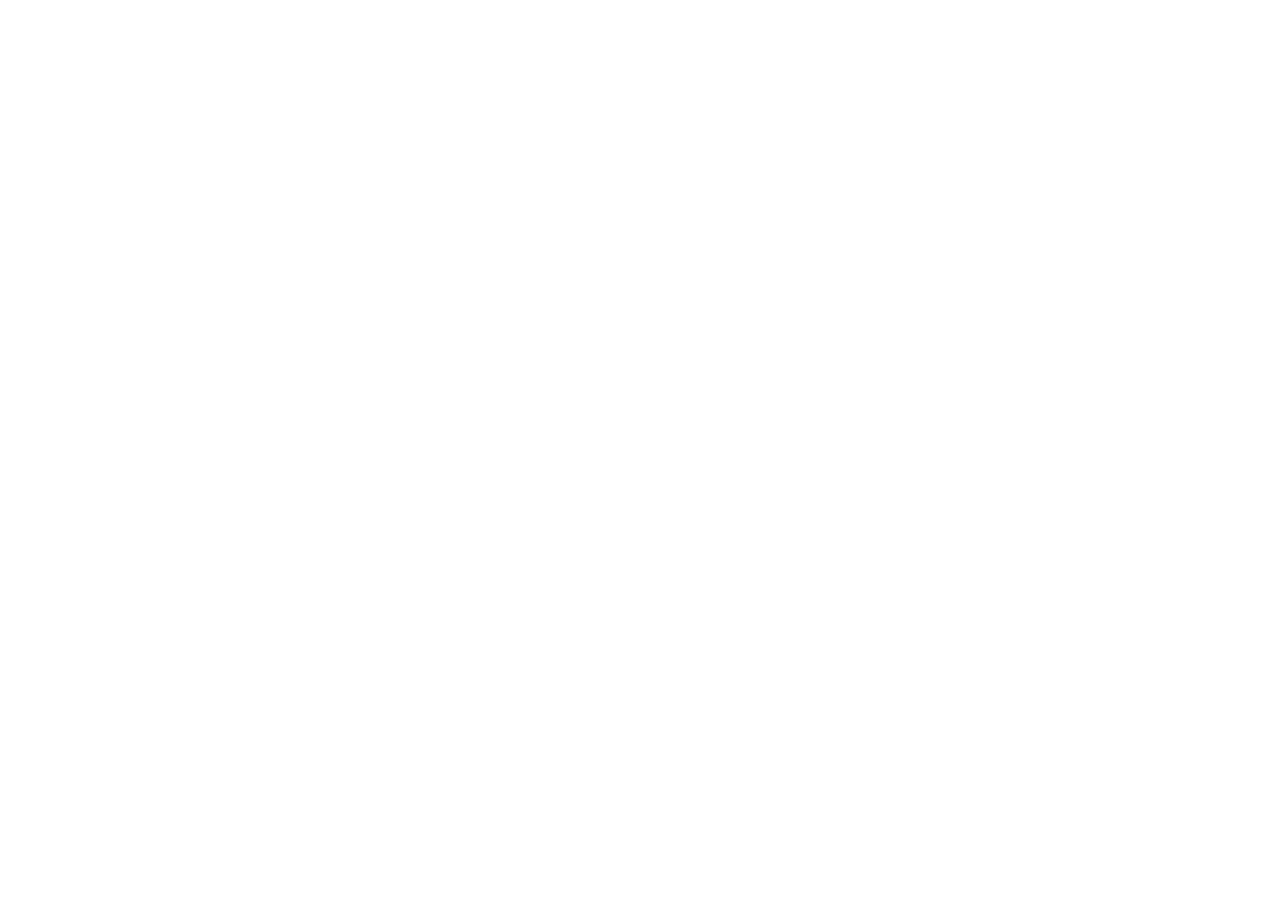
==== index.html @ 07d36ee2 "Initial commit" ====
<html lang="en">
<head>
    <meta charset="UTF-8">
    <meta name="viewport" content="width=device-width, initial-scale=1.0">
    <title>Our World</title>
    <!--link to CSS below-->
    <link href="css/style.css" rel="stylesheet">
</head>
</html>
---- css/style.css ----
/*CSS style for term project by Drew Woodfolk*/
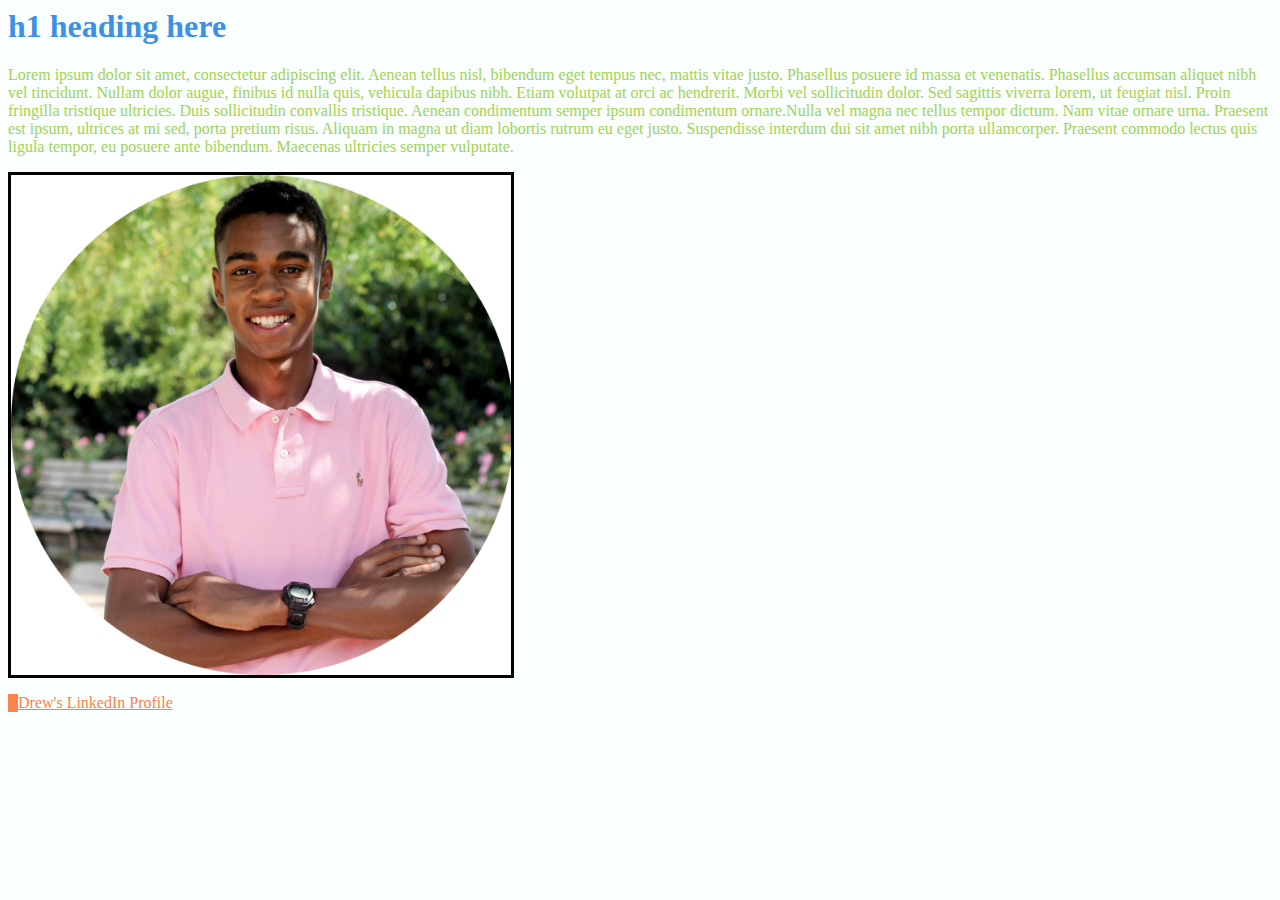
==== commit d98ad569: "Update index.html" ====
--- a/index.html
+++ b/index.html
@@ -2,8 +2,23 @@
 <head>
     <meta charset="UTF-8">
     <meta name="viewport" content="width=device-width, initial-scale=1.0">
-    <title>Our World</title>
+    <title>cp5 prototype</title>
     <!--link to CSS below-->
     <link href="css/style.css" rel="stylesheet">
 </head>
+<body>
+<h1>h1 heading here</h1>
+<p>
+    Lorem ipsum dolor sit amet, consectetur adipiscing elit. Aenean tellus nisl, bibendum eget tempus nec, mattis vitae justo. 
+    Phasellus posuere id massa et venenatis. Phasellus accumsan aliquet nibh vel tincidunt. Nullam dolor augue, finibus id nulla quis, vehicula 
+    dapibus nibh. Etiam volutpat at orci ac hendrerit. Morbi vel sollicitudin dolor. Sed sagittis viverra lorem, ut feugiat nisl. Proin fringilla tristique 
+    ultricies. Duis sollicitudin convallis tristique. Aenean condimentum semper ipsum condimentum ornare.Nulla vel magna nec tellus tempor dictum. Nam vitae
+     ornare urna. Praesent est ipsum, ultrices at mi sed, porta pretium risus. Aliquam in magna ut diam lobortis rutrum eu eget justo. Suspendisse interdum dui 
+     sit amet nibh porta ullamcorper. Praesent commodo lectus quis ligula tempor, eu posuere ante bibendum. Maecenas ultricies semper vulputate.
+</p>
+<img id="image1" image1 src="images/headshot.jpg" alt="headshot of Drew Woodfolk" width="500" height="500">
+<p id="link1">
+<a href="https://www.linkedin.com/in/dwoodfolk22/">Drew's LinkedIn Profile</a>
+</p>
+</body>
 </html> --- a/css/style.css
+++ b/css/style.css
@@ -1 +1,19 @@
 /*CSS style for term project by Drew Woodfolk*/
+body{
+background-color: #fafffd;
+}
+h1{
+    color: #3C91E6;
+}
+p{
+    color: #9fd356;
+}
+a{
+    color: #fa824c;
+}
+#image1{
+border: 3px solid black;
+}
+#link1{
+border-left: 10px solid #fa824c;
+}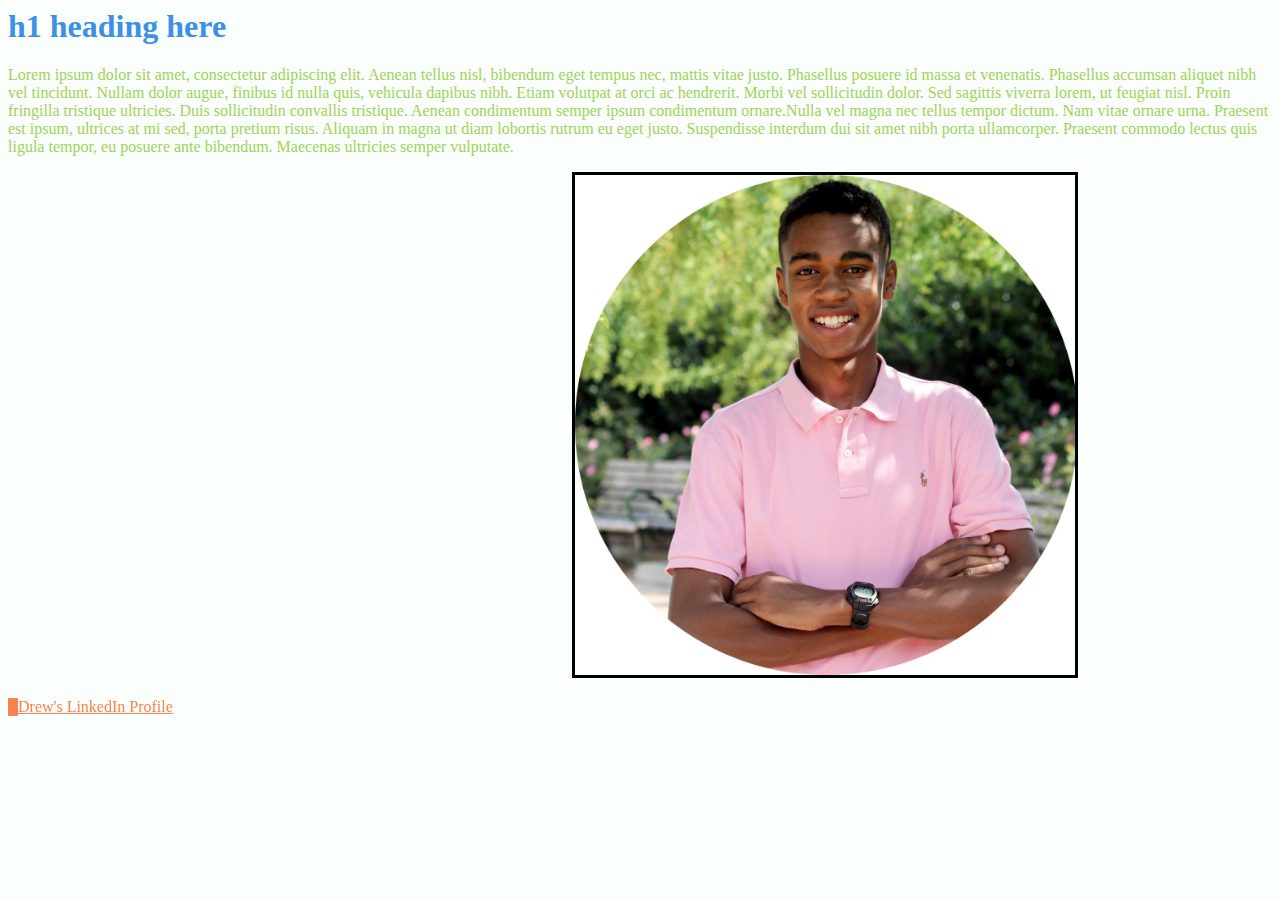
==== commit 0659e360: "C.10 updates" ====
--- a/index.html
+++ b/index.html
@@ -4,10 +4,15 @@
     <meta name="viewport" content="width=device-width, initial-scale=1.0">
     <title>cp5 prototype</title>
     <!--link to CSS below-->
+    <link rel="stylesheet" href="https://cdn.jsdelivr.net/npm/bootstrap@4.5.3/dist/css/bootstrap.min.css" integrity="sha384-TX8t27EcRE3e/ihU7zmQxVncDAy5uIKz4rEkgIXeMed4M0jlfIDPvg6uqKI2xXr2" crossorigin="anonymous">
     <link href="css/style.css" rel="stylesheet">
 </head>
 <body>
+<main class="container">
+<section class="col-8 offset-2">
+<div class="row">
 <h1>h1 heading here</h1>
+</div>
 <p>
     Lorem ipsum dolor sit amet, consectetur adipiscing elit. Aenean tellus nisl, bibendum eget tempus nec, mattis vitae justo. 
     Phasellus posuere id massa et venenatis. Phasellus accumsan aliquet nibh vel tincidunt. Nullam dolor augue, finibus id nulla quis, vehicula 
@@ -16,9 +21,12 @@
      ornare urna. Praesent est ipsum, ultrices at mi sed, porta pretium risus. Aliquam in magna ut diam lobortis rutrum eu eget justo. Suspendisse interdum dui 
      sit amet nibh porta ullamcorper. Praesent commodo lectus quis ligula tempor, eu posuere ante bibendum. Maecenas ultricies semper vulputate.
 </p>
+<iframe width="560" height="315" src="https://www.youtube.com/embed/akcP7DQ2SQs" frameborder="0" allow="accelerometer; autoplay; clipboard-write; encrypted-media; gyroscope; picture-in-picture" allowfullscreen></iframe>
 <img id="image1" image1 src="images/headshot.jpg" alt="headshot of Drew Woodfolk" width="500" height="500">
 <p id="link1">
 <a href="https://www.linkedin.com/in/dwoodfolk22/">Drew's LinkedIn Profile</a>
 </p>
+</section>
+</main>
 </body>
 </html> 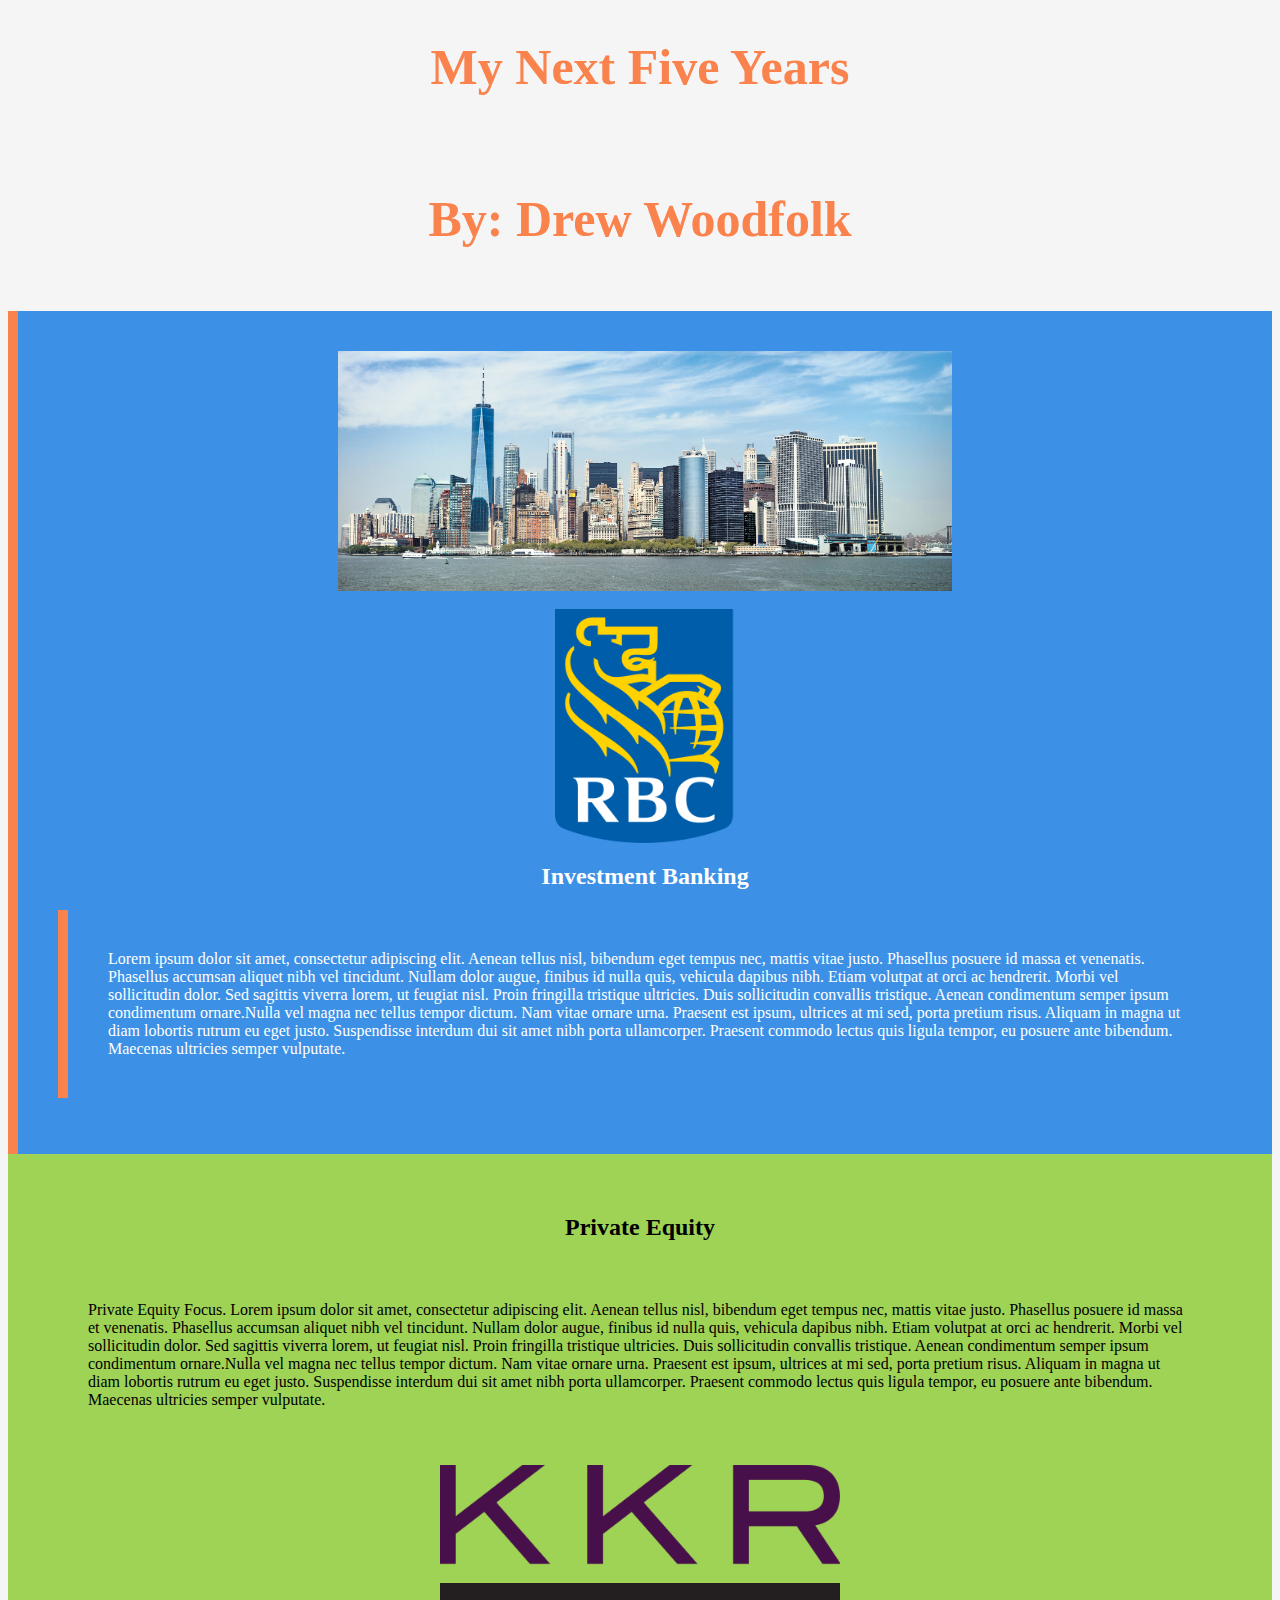
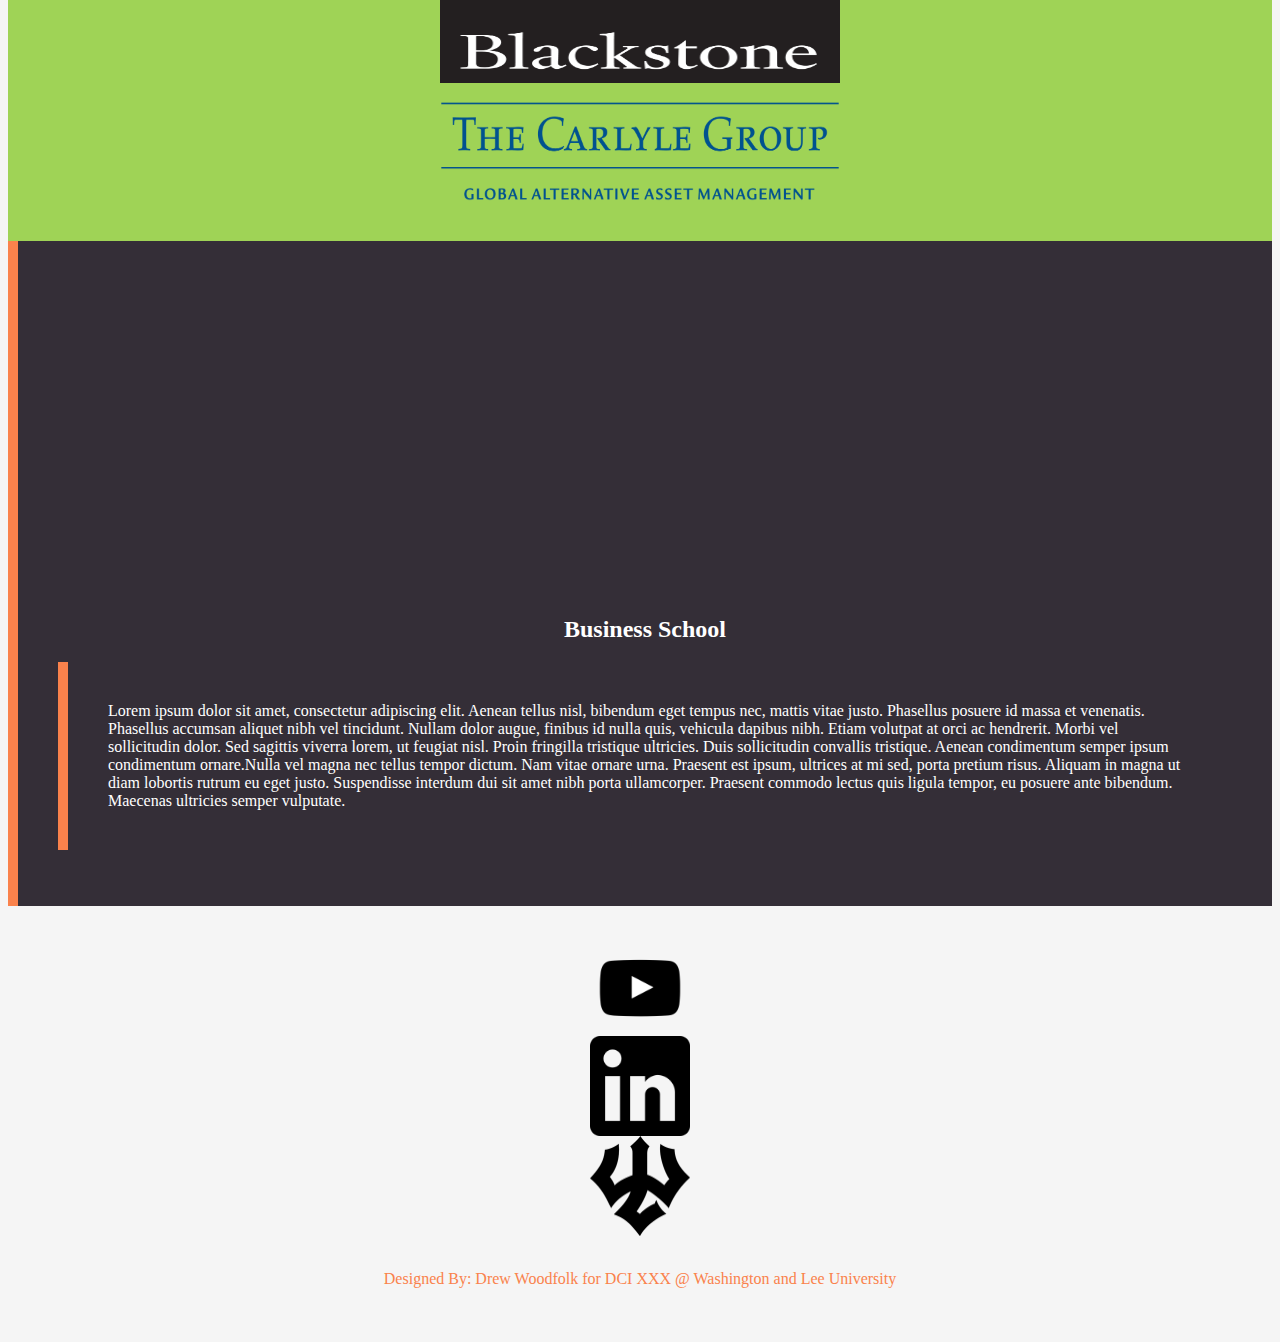
==== commit 066755a2: "Final Project" ====
--- a/index.html
+++ b/index.html
@@ -2,31 +2,93 @@
 <head>
     <meta charset="UTF-8">
     <meta name="viewport" content="width=device-width, initial-scale=1.0">
-    <title>cp5 prototype</title>
+    <title>My Next Five Years</title>
     <!--link to CSS below-->
     <link rel="stylesheet" href="https://cdn.jsdelivr.net/npm/bootstrap@4.5.3/dist/css/bootstrap.min.css" integrity="sha384-TX8t27EcRE3e/ihU7zmQxVncDAy5uIKz4rEkgIXeMed4M0jlfIDPvg6uqKI2xXr2" crossorigin="anonymous">
     <link href="css/style.css" rel="stylesheet">
 </head>
 <body>
-<main class="container">
-<section class="col-8 offset-2">
-<div class="row">
-<h1>h1 heading here</h1>
-</div>
-<p>
-    Lorem ipsum dolor sit amet, consectetur adipiscing elit. Aenean tellus nisl, bibendum eget tempus nec, mattis vitae justo. 
-    Phasellus posuere id massa et venenatis. Phasellus accumsan aliquet nibh vel tincidunt. Nullam dolor augue, finibus id nulla quis, vehicula 
-    dapibus nibh. Etiam volutpat at orci ac hendrerit. Morbi vel sollicitudin dolor. Sed sagittis viverra lorem, ut feugiat nisl. Proin fringilla tristique 
-    ultricies. Duis sollicitudin convallis tristique. Aenean condimentum semper ipsum condimentum ornare.Nulla vel magna nec tellus tempor dictum. Nam vitae
-     ornare urna. Praesent est ipsum, ultrices at mi sed, porta pretium risus. Aliquam in magna ut diam lobortis rutrum eu eget justo. Suspendisse interdum dui 
-     sit amet nibh porta ullamcorper. Praesent commodo lectus quis ligula tempor, eu posuere ante bibendum. Maecenas ultricies semper vulputate.
-</p>
-<iframe width="560" height="315" src="https://www.youtube.com/embed/akcP7DQ2SQs" frameborder="0" allow="accelerometer; autoplay; clipboard-write; encrypted-media; gyroscope; picture-in-picture" allowfullscreen></iframe>
-<img id="image1" image1 src="images/headshot.jpg" alt="headshot of Drew Woodfolk" width="500" height="500">
-<p id="link1">
-<a href="https://www.linkedin.com/in/dwoodfolk22/">Drew's LinkedIn Profile</a>
-</p>
-</section>
-</main>
+<h1>My Next Five Years</h1>
+<h1>By: Drew Woodfolk</h1>
+
+<div class="row" id="ibsection">
+        <div class="col-md-6">
+            <img id="image2" image2 src="images/nycskyline.jpg" alt="NYC Panoramic Skyline" width="614" height="240">
+            <br>
+            <img id="image3" image3 src="images/rbclogo.jpg" alt="RBC Capital Markets logo" width="180" height="234">
+        </div>
+        <div class="col-md-6">
+            <h2 id="ibtitle">Investment Banking</h2>
+            <p id="ibsection">
+                Lorem ipsum dolor sit amet, consectetur adipiscing elit. Aenean tellus nisl, bibendum eget tempus nec, mattis vitae justo. 
+                Phasellus posuere id massa et venenatis. Phasellus accumsan aliquet nibh vel tincidunt. Nullam dolor augue, finibus id nulla quis, vehicula 
+                dapibus nibh. Etiam volutpat at orci ac hendrerit. Morbi vel sollicitudin dolor. Sed sagittis viverra lorem, ut feugiat nisl. Proin fringilla tristique 
+                ultricies. Duis sollicitudin convallis tristique. Aenean condimentum semper ipsum condimentum ornare.Nulla vel magna nec tellus tempor dictum. Nam vitae
+                 ornare urna. Praesent est ipsum, ultrices at mi sed, porta pretium risus. Aliquam in magna ut diam lobortis rutrum eu eget justo. Suspendisse interdum dui 
+                 sit amet nibh porta ullamcorper. Praesent commodo lectus quis ligula tempor, eu posuere ante bibendum. Maecenas ultricies semper vulputate.
+            </p>
+        </div>
+</div>    
+
+<div class="row" id="pesection">
+    <div class="col-md-6">
+        <h2 id="petitle">Private Equity</h2>
+        <p id="pesection">
+             Private Equity Focus. Lorem ipsum dolor sit amet, consectetur adipiscing elit. Aenean tellus nisl, bibendum eget tempus nec, mattis vitae justo. 
+            Phasellus posuere id massa et venenatis. Phasellus accumsan aliquet nibh vel tincidunt. Nullam dolor augue, finibus id nulla quis, vehicula 
+            dapibus nibh. Etiam volutpat at orci ac hendrerit. Morbi vel sollicitudin dolor. Sed sagittis viverra lorem, ut feugiat nisl. Proin fringilla tristique 
+            ultricies. Duis sollicitudin convallis tristique. Aenean condimentum semper ipsum condimentum ornare.Nulla vel magna nec tellus tempor dictum. Nam vitae
+             ornare urna. Praesent est ipsum, ultrices at mi sed, porta pretium risus. Aliquam in magna ut diam lobortis rutrum eu eget justo. Suspendisse interdum dui 
+             sit amet nibh porta ullamcorper. Praesent commodo lectus quis ligula tempor, eu posuere ante bibendum. Maecenas ultricies semper vulputate.
+        </p>
+    </div>
+    <div class="col-md-6">
+        <img id="image4" image4 src="images/kkrlogo.jpg" alt="KKR Logo" width="400" height="100">
+        <br>
+        <img id="image5" image5 src="images/blackstonelogo.jpg" alt="Blackstone Logo" width="400" height="100">
+        <br>
+        <img id="image6" image6 src="images/carlylelogo.jpg" alt="Carlyle Logo" width="400" height="100">
+    </div>
+</div> 
+
+<div class="row" id="bschoolsection">
+    <div class="col-md-6">
+        <iframe id=video1 width="560" height="315" src="https://www.youtube.com/embed/11vA1db9mag" frameborder="0" allow="accelerometer; autoplay; clipboard-write; encrypted-media; gyroscope; picture-in-picture" allowfullscreen></iframe>
+    </div>
+    <div class="col-md-6">
+        <h2 id="bschooltitle">Business School</h2>
+        <p id="bschoolsection">
+            Lorem ipsum dolor sit amet, consectetur adipiscing elit. Aenean tellus nisl, bibendum eget tempus nec, mattis vitae justo. 
+            Phasellus posuere id massa et venenatis. Phasellus accumsan aliquet nibh vel tincidunt. Nullam dolor augue, finibus id nulla quis, vehicula 
+            dapibus nibh. Etiam volutpat at orci ac hendrerit. Morbi vel sollicitudin dolor. Sed sagittis viverra lorem, ut feugiat nisl. Proin fringilla tristique 
+            ultricies. Duis sollicitudin convallis tristique. Aenean condimentum semper ipsum condimentum ornare.Nulla vel magna nec tellus tempor dictum. Nam vitae
+             ornare urna. Praesent est ipsum, ultrices at mi sed, porta pretium risus. Aliquam in magna ut diam lobortis rutrum eu eget justo. Suspendisse interdum dui 
+             sit amet nibh porta ullamcorper. Praesent commodo lectus quis ligula tempor, eu posuere ante bibendum. Maecenas ultricies semper vulputate.
+        </p>
+    </div>
+</div>  
+
+
+
 </body>
+
+<footer>
+    <div class="row">
+        <div class="col-sm">
+        </div>
+        <div class="col-sm">
+            <a href="https://www.youtube.com/channel/UCI2eD7iI0IxWaiwhaTLkl5g"><img id="logo1" image1 src="images/youtubelogo.jpg" alt="Youtube Logo" width="100" height="100"></a>
+        </div>
+        <div class="col-sm">
+            <a href="https://www.linkedin.com/in/dwoodfolk22/"><img id="logo2" image1 src="images/linkedinlogo.jpg" alt="LinkedIn Logo" width="100" height="100"></a>
+        </div>
+        <div class="col-sm">
+            <a href="https://generalssports.com/sports/mens-cross-country/roster/drew-woodfolk/6697"><img id="logo3" image1 src="images/w&llogo.jpg" alt="W&L Trident Logo" width="100" height="100"></a>
+        </div>
+        <div class="col-sm">
+        </div>
+      </div>
+    <br>
+    <p id="footertext"> Designed By: Drew Woodfolk for DCI XXX @ Washington and Lee University</p>
+</footer>
 </html> --- a/css/style.css
+++ b/css/style.css
@@ -1,12 +1,18 @@
 /*CSS style for term project by Drew Woodfolk*/
 body{
-background-color: #fafffd;
+    background-color: whitesmoke;
 }
 h1{
-    color: #3C91E6;
+    text-align: center;
+    color:  #fa824c;
+    padding: 30px;
+    margin-top: 0px;
+    background-color:whitesmoke;
+    font-size: 50px;
+
 }
 p{
-    color: #9fd356;
+    color: white;
 }
 a{
     color: #fa824c;
@@ -14,6 +20,77 @@
 #image1{
 border: 3px solid black;
 }
+#image2{
+    display: block;
+    margin-left: auto;
+    margin-right: auto;
+}
+#image3{
+    display: block;
+    margin-left: auto;
+    margin-right: auto;
+}
+#image4{
+    display: block;
+    margin-left: auto;
+    margin-right: auto;
+}
+#image5{
+    display: block;
+    margin-left: auto;
+    margin-right: auto;
+}
+#image6{
+    display: block;
+    margin-left: auto;
+    margin-right: auto;
+}
+#video1{
+    display: block;
+    margin-left: auto;
+    margin-right: auto;
+}
 #link1{
 border-left: 10px solid #fa824c;
-}+}
+footer{
+   padding: 30px; 
+   color: #fa824c;
+   background-color: whitesmoke;
+   text-align: center;
+}
+#footertext{
+    color: #fa824c;
+}
+#ibsection{
+    background-color: #3c91e6;
+    color: white;
+    padding: 40px;
+    border-left: 10px solid #fa824c;
+}
+#ibtitle{
+    text-align: center;
+    color: white;
+}
+#ibwriting{
+    text-align: center;
+}
+#pesection{
+    background-color: #9fd356;
+    padding: 40px;
+    color: black;
+   
+}
+#petitle{
+    text-align: center;
+    color: black;
+}
+#bschoolsection{
+    background-color: #342e37;
+    padding: 40px;
+    border-left: 10px solid #fa824c;
+}
+#bschooltitle{
+    text-align: center;
+    color: white;
+}
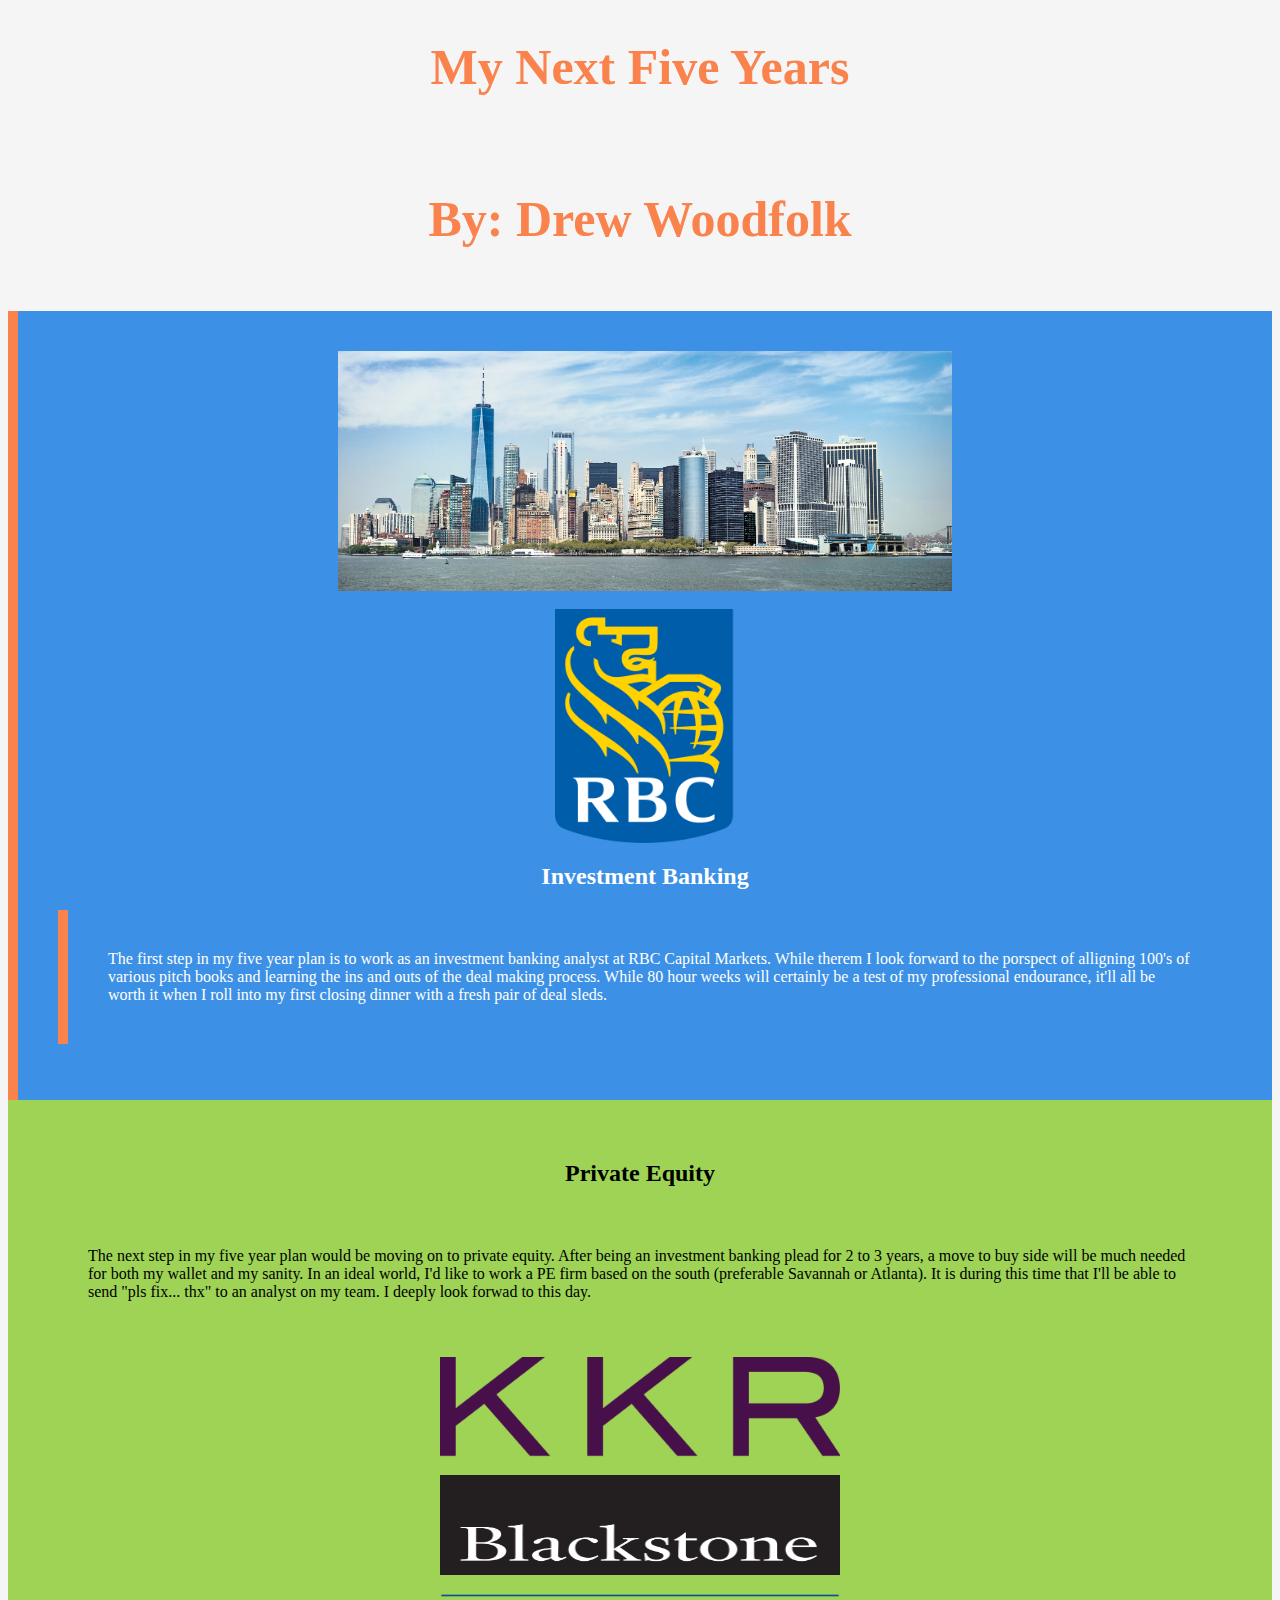
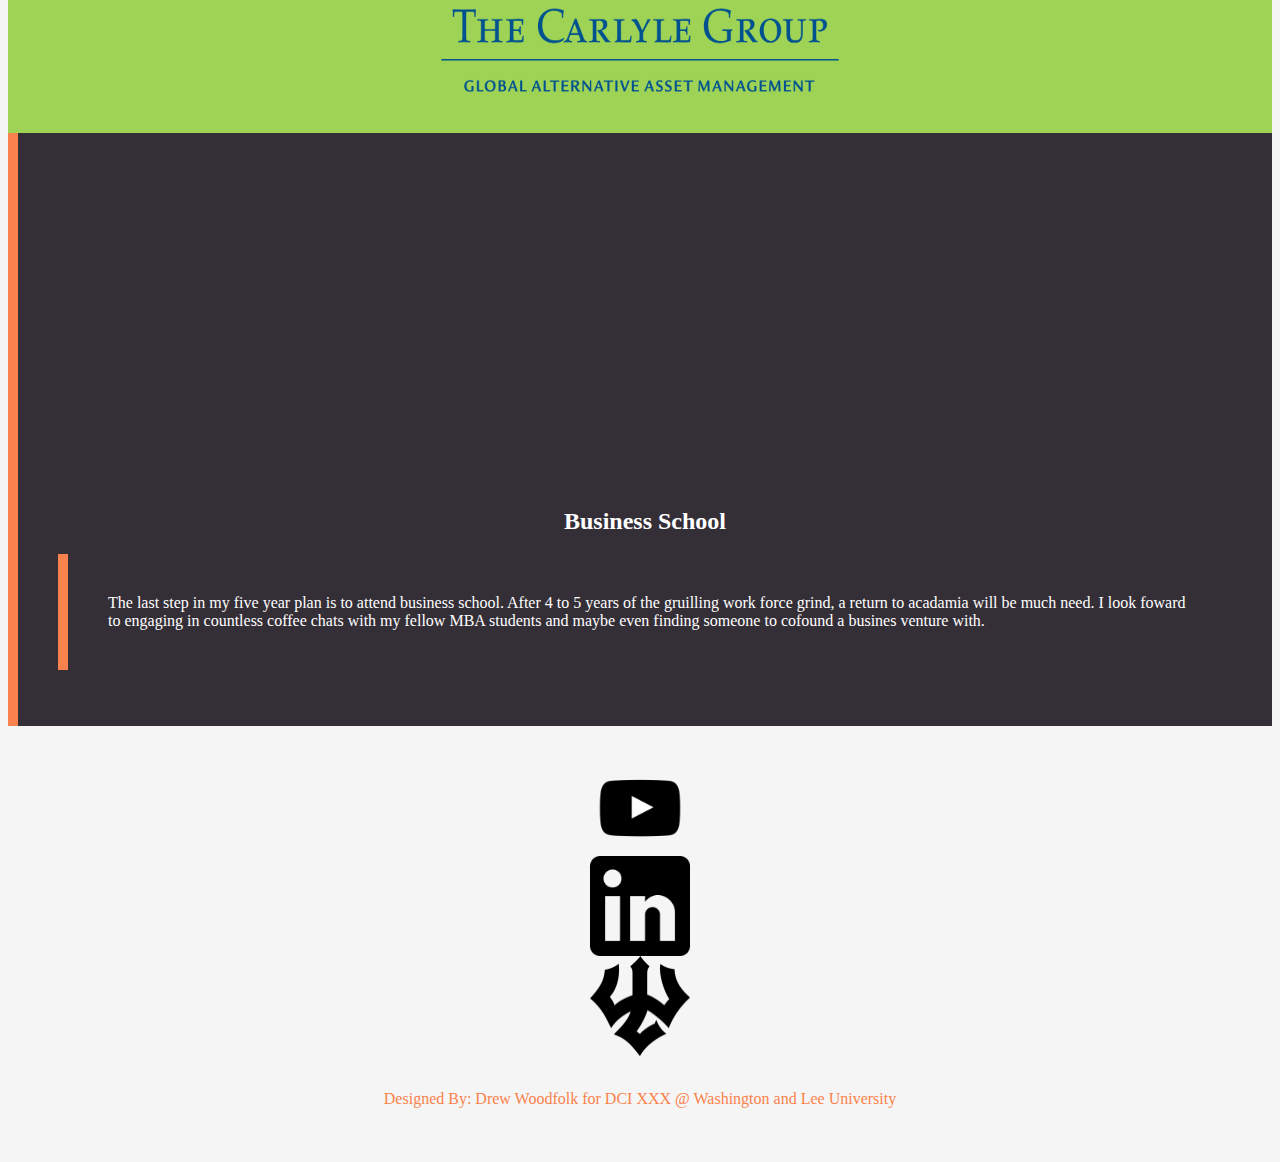
==== commit cd7ca1c7: "Update index.html" ====
--- a/index.html
+++ b/index.html
@@ -20,12 +20,7 @@
         <div class="col-md-6">
             <h2 id="ibtitle">Investment Banking</h2>
             <p id="ibsection">
-                Lorem ipsum dolor sit amet, consectetur adipiscing elit. Aenean tellus nisl, bibendum eget tempus nec, mattis vitae justo. 
-                Phasellus posuere id massa et venenatis. Phasellus accumsan aliquet nibh vel tincidunt. Nullam dolor augue, finibus id nulla quis, vehicula 
-                dapibus nibh. Etiam volutpat at orci ac hendrerit. Morbi vel sollicitudin dolor. Sed sagittis viverra lorem, ut feugiat nisl. Proin fringilla tristique 
-                ultricies. Duis sollicitudin convallis tristique. Aenean condimentum semper ipsum condimentum ornare.Nulla vel magna nec tellus tempor dictum. Nam vitae
-                 ornare urna. Praesent est ipsum, ultrices at mi sed, porta pretium risus. Aliquam in magna ut diam lobortis rutrum eu eget justo. Suspendisse interdum dui 
-                 sit amet nibh porta ullamcorper. Praesent commodo lectus quis ligula tempor, eu posuere ante bibendum. Maecenas ultricies semper vulputate.
+                The first step in my five year plan is to work as an investment banking analyst at RBC Capital Markets. While therem I look forward to the porspect of alligning 100's of various pitch books and learning the ins and outs of the deal making process. While 80 hour weeks will certainly be a test of my professional endourance, it'll all be worth it when I roll into my first closing dinner with a fresh pair of deal sleds.
             </p>
         </div>
 </div>    
@@ -34,12 +29,7 @@
     <div class="col-md-6">
         <h2 id="petitle">Private Equity</h2>
         <p id="pesection">
-             Private Equity Focus. Lorem ipsum dolor sit amet, consectetur adipiscing elit. Aenean tellus nisl, bibendum eget tempus nec, mattis vitae justo. 
-            Phasellus posuere id massa et venenatis. Phasellus accumsan aliquet nibh vel tincidunt. Nullam dolor augue, finibus id nulla quis, vehicula 
-            dapibus nibh. Etiam volutpat at orci ac hendrerit. Morbi vel sollicitudin dolor. Sed sagittis viverra lorem, ut feugiat nisl. Proin fringilla tristique 
-            ultricies. Duis sollicitudin convallis tristique. Aenean condimentum semper ipsum condimentum ornare.Nulla vel magna nec tellus tempor dictum. Nam vitae
-             ornare urna. Praesent est ipsum, ultrices at mi sed, porta pretium risus. Aliquam in magna ut diam lobortis rutrum eu eget justo. Suspendisse interdum dui 
-             sit amet nibh porta ullamcorper. Praesent commodo lectus quis ligula tempor, eu posuere ante bibendum. Maecenas ultricies semper vulputate.
+             The next step in my five year plan would be moving on to private equity. After being an investment banking plead for 2 to 3 years, a move to buy side will be much needed for both my wallet and my sanity. In an ideal world, I'd like to work a PE firm based on the south (preferable Savannah or Atlanta). It is during this time that I'll be able to send "pls fix... thx" to an analyst on my team. I deeply look forwad to this day.
         </p>
     </div>
     <div class="col-md-6">
@@ -58,12 +48,7 @@
     <div class="col-md-6">
         <h2 id="bschooltitle">Business School</h2>
         <p id="bschoolsection">
-            Lorem ipsum dolor sit amet, consectetur adipiscing elit. Aenean tellus nisl, bibendum eget tempus nec, mattis vitae justo. 
-            Phasellus posuere id massa et venenatis. Phasellus accumsan aliquet nibh vel tincidunt. Nullam dolor augue, finibus id nulla quis, vehicula 
-            dapibus nibh. Etiam volutpat at orci ac hendrerit. Morbi vel sollicitudin dolor. Sed sagittis viverra lorem, ut feugiat nisl. Proin fringilla tristique 
-            ultricies. Duis sollicitudin convallis tristique. Aenean condimentum semper ipsum condimentum ornare.Nulla vel magna nec tellus tempor dictum. Nam vitae
-             ornare urna. Praesent est ipsum, ultrices at mi sed, porta pretium risus. Aliquam in magna ut diam lobortis rutrum eu eget justo. Suspendisse interdum dui 
-             sit amet nibh porta ullamcorper. Praesent commodo lectus quis ligula tempor, eu posuere ante bibendum. Maecenas ultricies semper vulputate.
+            The last step in my five year plan is to attend business school. After 4 to 5 years of the gruilling work force grind, a return to acadamia will be much need. I look foward to engaging in countless coffee chats with my fellow MBA students and maybe even finding someone to cofound a busines venture with.
         </p>
     </div>
 </div>  
